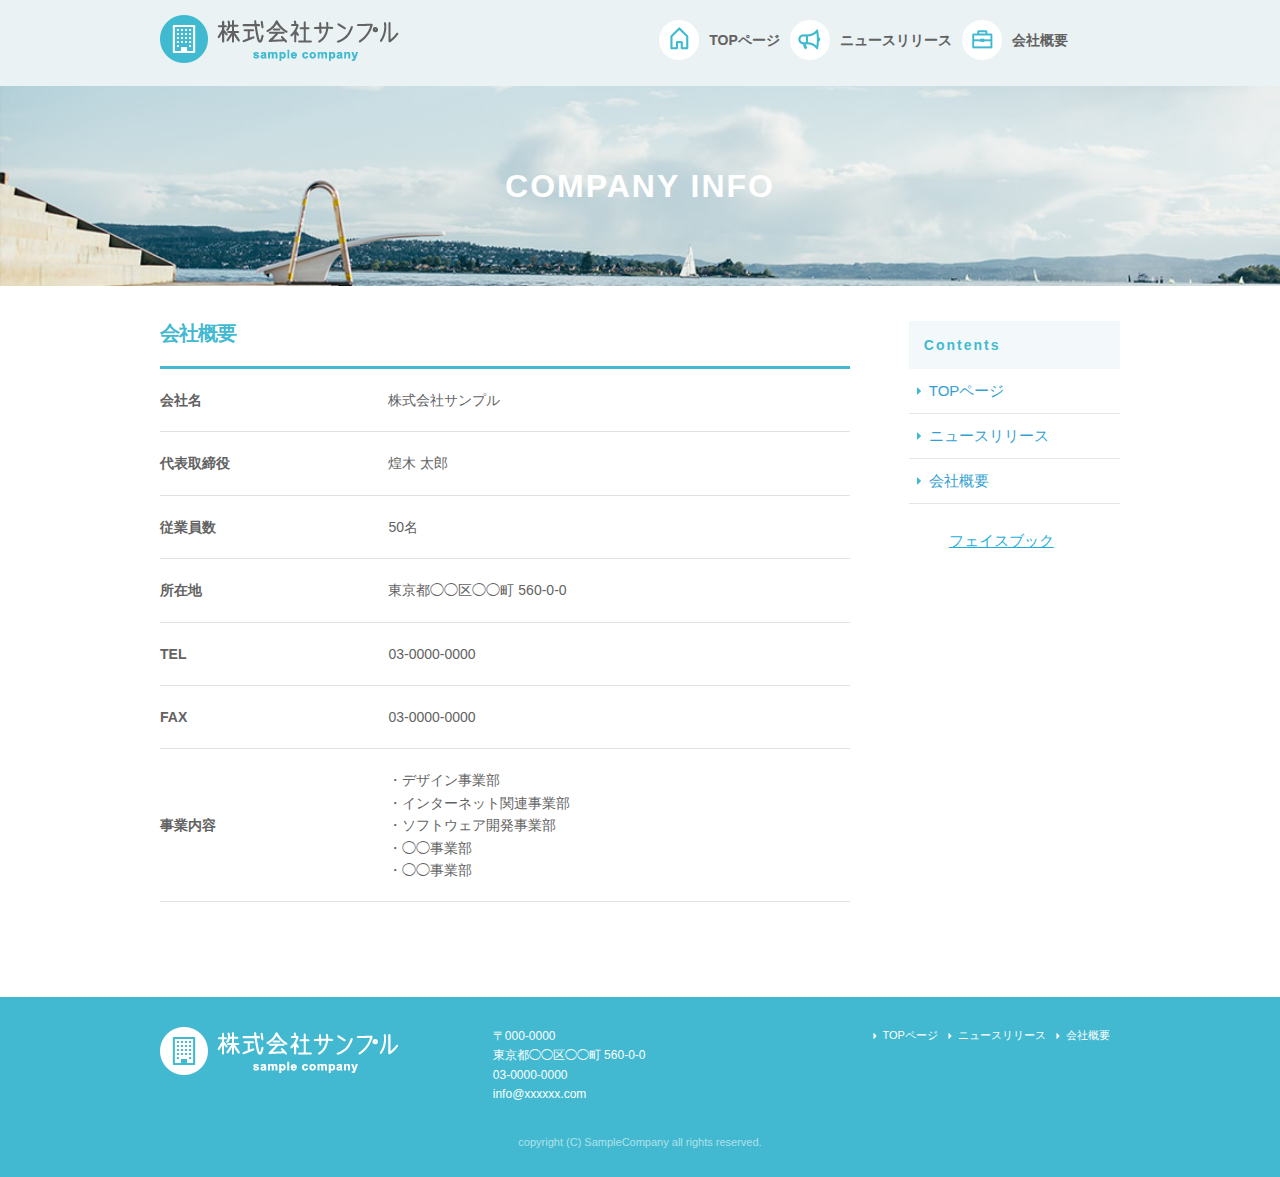
==== company.html @ 12fba8db "kadai mae" ====
<!DOCTYPE html>
<html lang="ja">
<head>

  <!-- Basic Page Needs
  –––––––––––––––––––––––––––––––––––––––––––––––––– -->
  <meta charset="utf-8">
  <title>株式会社サンプル</title>
  <meta name="description" content="">
  <meta name="author" content="">

  <!-- Mobile Specific Metas
  –––––––––––––––––––––––––––––––––––––––––––––––––– -->
  <meta name="viewport" content="width=device-width, initial-scale=1">

  <!-- FONT
  –––––––––––––––––––––––––––––––––––––––––––––––––– -->

  <!-- CSS
  –––––––––––––––––––––––––––––––––––––––––––––––––– -->
  <link rel="stylesheet" href="css/normalize.css">
  <link rel="stylesheet" href="css/skeleton.css">
  <link rel="stylesheet" href="css/sample.css">

  <!-- Favicon
  –––––––––––––––––––––––––––––––––––––––––––––––––– -->
  <link rel="icon" type="image/png" href="images/favicon.png">

</head>
<body>
  <header>
    <div id="header_in" class="container">
      <div class="row">
        <div class="six columns logo">
          
          <h1><a href="index.html"><img class="u-max-full-width" src="images/top/logo.png" alt="株式会社サンプル" srcset="images/top/logo@2x.png 2x" /></a></h1>
          
        </div>
        <div class="six columns navi">
          
         <div class="sp_navi">
          <img id="sp_navi_btn" class="u-max-full-width" src="images/top/sp_navi.png" alt="sp_navi" srcset="images/top/sp_navi@2x.png 2x" />

          <ul class="sp_navi_li">
            <li><a href="index.html">TOPページ</a></li>
            <li><a href="news.html">ニュースリリース</a></li>
            <li><a href="company.html">会社概要</a></li>
          </ul>
        </div>
        <!-- sp_navi -->
        
        <div class="pc_navi">
          <ul class="pc_navi_li">
            <li class="navi_toppage"><a href="index.html">TOPページ</a></li>
            <li class="navi_news"><a href="news.html">ニュースリリース</a></li>
            <li class="navi_company"><a href="company.html">会社概要</a></li>
          </ul>
        </div>
        <!-- pc_navi -->

      </div>
    </div>
    <!-- row -->
  </div>
  <!-- header_in -->
  </header>
  
<div id="sub_cover">
  <div class="conteiner">
    <div class="row">

      <div class="twelve columns">
        <h2>COMPANY INFO</h2>
      </div>

    </div>
  </div>
</div>
<!-- #sub_cover -->

<div id="contents">
  <div class="container">
    <div class="row">
      <div id="main" class="nine columns">
        <h2 class="company_title">会社概要</h2>
         <table class="u-full-width">
              <tbody><tr>
                <th>会社名</th>
                <td>株式会社サンプル</td>
              </tr>
              <tr>
                <th>代表取締役</th>
                <td>煌木 太郎</td>
              </tr>
              <tr>
                <th>従業員数</th>
                <td>50名</td>
              </tr>
              <tr>
                <th>所在地</th>
                <td>東京都◯◯区◯◯町&nbsp;560-0-0</td>
              </tr>
              <tr>
                <th>TEL</th>
                <td>03-0000-0000</td>
              </tr>
              <tr>
                <th>FAX</th>
                <td>03-0000-0000</td>
              </tr>
              <tr>
                <th>事業内容</th>
                <td>
                  ・デザイン事業部<br>
                  ・インターネット関連事業部<br>
                  ・ソフトウェア開発事業部<br>
                  ・◯◯事業部<br>
                  ・◯◯事業部
                </td>
              </tr>
            </tbody></table>
     </div><!-- column -->
     
     <div id="sidebar" class="three columns">
       <div class="pc_sidemenu">
            <h3>Contents</h3>
            <ul>
                <li><a href="index.html">TOPページ</a></li>
                <li><a href="news.html">ニュースリリース</a></li>
                <li><a href="company.html">会社概要</a></li>
            </ul>
       </div> 
        <div class="fb-page" data-href="https://www.facebook.com/FacebookJapan/" data-tabs="timeline" data-width="180" data-height="300" data-small-header="false" data-adapt-container-width="true" data-hide-cover="false" data-show-facepile="false"><blockquote cite="https://www.facebook.com/FacebookJapan/" class="fb-xfbml-parse-ignore"><a href="https://www.facebook.com/FacebookJapan/">フェイスブック</a></blockquote></div>
     </div><!-- column -->
    </div>
  </div>
</div>
    

<footer>
  <div class="container">
    <div class="row">
      <div class="four columns sp">
        <img class="u-max-full-width" src="images/top/footer_logo.png" alt="株式会社サンプル" srcset="images/top/footer_logo@2x.png 2x" />
      </div>
      <!-- columns -->
      <div class="four columns foot_address sp">
        〒000-0000<br />
        東京都◯◯区◯◯町 560-0-0<br />
        03-0000-0000<br />
        info@xxxxxx.com
      </div>
      <!-- columns -->
      <div class="four columns">
        <ul class="foot_navi">
          <li><a href="">TOPページ</a></li>
          <li><a href="">ニュースリリース</a></li>
          <li><a href="">会社概要</a></li>
        </ul>
      </div>
      <!-- columns -->
    </div>
    <!-- row -->

    <div class="row">
      <div class="twelve columns sp">
        <p class="copy">copyright (C) SampleCompany all rights reserved.</p>
      </div>
      <!-- columns -->
    </div>
    <!-- row -->
  </div>
</footer>
<!-- //footer -->

  <!-- Primary Page Layout
  –––––––––––––––––––––––––––––––––––––––––––––––––– -->
  <!--<div class="container">-->
  <!--  <div class="row">-->
  <!--    <div class="one-half column" style="margin-top: 25%">-->
  <!--      <h4>Basic Page</h4>-->
  <!--      <p>This index.html page is a placeholder with the CSS, font and favicon. It's just waiting for you to add some content! If you need some help hit up the <a href="http://www.getskeleton.com">Skeleton documentation</a>.</p>-->
  <!--    </div>-->
  <!--  </div>-->
  <!--</div>-->

<script type="text/javascript" src="//ajax.googleapis.com/ajax/libs/jquery/1.10.2/jquery.min.js"></script>

<script>
  $(function(){
    $(document).ready(function(){

      $("#sp_navi_btn").click(function () {
        $(this).next().slideToggle();
      });

    });
  });
</script>

<!-- End Document
  –––––––––––––––––––––––––––––––––––––––––––––––––– -->
</body>
</html>
---- css/skeleton.css ----
/*
* Skeleton V2.0.4
* Copyright 2014, Dave Gamache
* www.getskeleton.com
* Free to use under the MIT license.
* http://www.opensource.org/licenses/mit-license.php
* 12/29/2014
*/


/* Table of contents
––––––––––––––––––––––––––––––––––––––––––––––––––
- Grid
- Base Styles
- Typography
- Links
- Buttons
- Forms
- Lists
- Code
- Tables
- Spacing
- Utilities
- Clearing
- Media Queries
*/


/* Grid
–––––––––––––––––––––––––––––––––––––––––––––––––– */
.container {
  position: relative;
  width: 100%;
  max-width: 960px;
  margin: 0 auto;
  padding: 0 20px;
  box-sizing: border-box; }
.column,
.columns {
  width: 100%;
  float: left;
  box-sizing: border-box; }

/* For devices larger than 400px */
@media (min-width: 400px) {
  .container {
    width: 85%;
    padding: 0; }
}

/* For devices larger than 550px */
@media (min-width: 550px) {
  .container {
    width: 80%; }
  .column,
  .columns {
    margin-left: 4%; }
  .column:first-child,
  .columns:first-child {
    margin-left: 0; }

  .one.column,
  .one.columns                    { width: 4.66666666667%; }
  .two.columns                    { width: 13.3333333333%; }
  .three.columns                  { width: 22%;            }
  .four.columns                   { width: 30.6666666667%; }
  .five.columns                   { width: 39.3333333333%; }
  .six.columns                    { width: 48%;            }
  .seven.columns                  { width: 56.6666666667%; }
  .eight.columns                  { width: 65.3333333333%; }
  .nine.columns                   { width: 74.0%;          }
  .ten.columns                    { width: 82.6666666667%; }
  .eleven.columns                 { width: 91.3333333333%; }
  .twelve.columns                 { width: 100%; margin-left: 0; }

  .one-third.column               { width: 30.6666666667%; }
  .two-thirds.column              { width: 65.3333333333%; }

  .one-half.column                { width: 48%; }

  /* Offsets */
  .offset-by-one.column,
  .offset-by-one.columns          { margin-left: 8.66666666667%; }
  .offset-by-two.column,
  .offset-by-two.columns          { margin-left: 17.3333333333%; }
  .offset-by-three.column,
  .offset-by-three.columns        { margin-left: 26%;            }
  .offset-by-four.column,
  .offset-by-four.columns         { margin-left: 34.6666666667%; }
  .offset-by-five.column,
  .offset-by-five.columns         { margin-left: 43.3333333333%; }
  .offset-by-six.column,
  .offset-by-six.columns          { margin-left: 52%;            }
  .offset-by-seven.column,
  .offset-by-seven.columns        { margin-left: 60.6666666667%; }
  .offset-by-eight.column,
  .offset-by-eight.columns        { margin-left: 69.3333333333%; }
  .offset-by-nine.column,
  .offset-by-nine.columns         { margin-left: 78.0%;          }
  .offset-by-ten.column,
  .offset-by-ten.columns          { margin-left: 86.6666666667%; }
  .offset-by-eleven.column,
  .offset-by-eleven.columns       { margin-left: 95.3333333333%; }

  .offset-by-one-third.column,
  .offset-by-one-third.columns    { margin-left: 34.6666666667%; }
  .offset-by-two-thirds.column,
  .offset-by-two-thirds.columns   { margin-left: 69.3333333333%; }

  .offset-by-one-half.column,
  .offset-by-one-half.columns     { margin-left: 52%; }

}


/* Base Styles
–––––––––––––––––––––––––––––––––––––––––––––––––– */
/* NOTE
html is set to 62.5% so that all the REM measurements throughout Skeleton
are based on 10px sizing. So basically 1.5rem = 15px :) */
html {
  font-size: 62.5%; }
body {
  font-size: 1.5em; /* currently ems cause chrome bug misinterpreting rems on body element */
  line-height: 1.6;
  font-weight: 400;
  font-family: "Raleway", "HelveticaNeue", "Helvetica Neue", Helvetica, Arial, sans-serif;
  color: #222; }


/* Typography
–––––––––––––––––––––––––––––––––––––––––––––––––– */
h1, h2, h3, h4, h5, h6 {
  margin-top: 0;
  margin-bottom: 2rem;
  font-weight: 300; }
h1 { font-size: 4.0rem; line-height: 1.2;  letter-spacing: -.1rem;}
h2 { font-size: 3.6rem; line-height: 1.25; letter-spacing: -.1rem; }
h3 { font-size: 3.0rem; line-height: 1.3;  letter-spacing: -.1rem; }
h4 { font-size: 2.4rem; line-height: 1.35; letter-spacing: -.08rem; }
h5 { font-size: 1.8rem; line-height: 1.5;  letter-spacing: -.05rem; }
h6 { font-size: 1.5rem; line-height: 1.6;  letter-spacing: 0; }

/* Larger than phablet */
@media (min-width: 550px) {
  h1 { font-size: 5.0rem; }
  h2 { font-size: 4.2rem; }
  h3 { font-size: 3.6rem; }
  h4 { font-size: 3.0rem; }
  h5 { font-size: 2.4rem; }
  h6 { font-size: 1.5rem; }
}

p {
  margin-top: 0; }


/* Links
–––––––––––––––––––––––––––––––––––––––––––––––––– */
a {
  color: #1EAEDB; }
a:hover {
  color: #0FA0CE; }


/* Buttons
–––––––––––––––––––––––––––––––––––––––––––––––––– */
.button,
button,
input[type="submit"],
input[type="reset"],
input[type="button"] {
  display: inline-block;
  height: 38px;
  padding: 0 30px;
  color: #555;
  text-align: center;
  font-size: 11px;
  font-weight: 600;
  line-height: 38px;
  letter-spacing: .1rem;
  text-transform: uppercase;
  text-decoration: none;
  white-space: nowrap;
  background-color: transparent;
  border-radius: 4px;
  border: 1px solid #bbb;
  cursor: pointer;
  box-sizing: border-box; }
.button:hover,
button:hover,
input[type="submit"]:hover,
input[type="reset"]:hover,
input[type="button"]:hover,
.button:focus,
button:focus,
input[type="submit"]:focus,
input[type="reset"]:focus,
input[type="button"]:focus {
  color: #333;
  border-color: #888;
  outline: 0; }
.button.button-primary,
button.button-primary,
input[type="submit"].button-primary,
input[type="reset"].button-primary,
input[type="button"].button-primary {
  color: #FFF;
  background-color: #33C3F0;
  border-color: #33C3F0; }
.button.button-primary:hover,
button.button-primary:hover,
input[type="submit"].button-primary:hover,
input[type="reset"].button-primary:hover,
input[type="button"].button-primary:hover,
.button.button-primary:focus,
button.button-primary:focus,
input[type="submit"].button-primary:focus,
input[type="reset"].button-primary:focus,
input[type="button"].button-primary:focus {
  color: #FFF;
  background-color: #1EAEDB;
  border-color: #1EAEDB; }


/* Forms
–––––––––––––––––––––––––––––––––––––––––––––––––– */
input[type="email"],
input[type="number"],
input[type="search"],
input[type="text"],
input[type="tel"],
input[type="url"],
input[type="password"],
textarea,
select {
  height: 38px;
  padding: 6px 10px; /* The 6px vertically centers text on FF, ignored by Webkit */
  background-color: #fff;
  border: 1px solid #D1D1D1;
  border-radius: 4px;
  box-shadow: none;
  box-sizing: border-box; }
/* Removes awkward default styles on some inputs for iOS */
input[type="email"],
input[type="number"],
input[type="search"],
input[type="text"],
input[type="tel"],
input[type="url"],
input[type="password"],
textarea {
  -webkit-appearance: none;
     -moz-appearance: none;
          appearance: none; }
textarea {
  min-height: 65px;
  padding-top: 6px;
  padding-bottom: 6px; }
input[type="email"]:focus,
input[type="number"]:focus,
input[type="search"]:focus,
input[type="text"]:focus,
input[type="tel"]:focus,
input[type="url"]:focus,
input[type="password"]:focus,
textarea:focus,
select:focus {
  border: 1px solid #33C3F0;
  outline: 0; }
label,
legend {
  display: block;
  margin-bottom: .5rem;
  font-weight: 600; }
fieldset {
  padding: 0;
  border-width: 0; }
input[type="checkbox"],
input[type="radio"] {
  display: inline; }
label > .label-body {
  display: inline-block;
  margin-left: .5rem;
  font-weight: normal; }


/* Lists
–––––––––––––––––––––––––––––––––––––––––––––––––– */
ul {
  list-style: circle inside; }
ol {
  list-style: decimal inside; }
ol, ul {
  padding-left: 0;
  margin-top: 0; }
ul ul,
ul ol,
ol ol,
ol ul {
  margin: 1.5rem 0 1.5rem 3rem;
  font-size: 90%; }
li {
  margin-bottom: 1rem; }


/* Code
–––––––––––––––––––––––––––––––––––––––––––––––––– */
code {
  padding: .2rem .5rem;
  margin: 0 .2rem;
  font-size: 90%;
  white-space: nowrap;
  background: #F1F1F1;
  border: 1px solid #E1E1E1;
  border-radius: 4px; }
pre > code {
  display: block;
  padding: 1rem 1.5rem;
  white-space: pre; }


/* Tables
–––––––––––––––––––––––––––––––––––––––––––––––––– */
th,
td {
  padding: 12px 15px;
  text-align: left;
  border-bottom: 1px solid #E1E1E1; }
th:first-child,
td:first-child {
  padding-left: 0; }
th:last-child,
td:last-child {
  padding-right: 0; }


/* Spacing
–––––––––––––––––––––––––––––––––––––––––––––––––– */
button,
.button {
  margin-bottom: 1rem; }
input,
textarea,
select,
fieldset {
  margin-bottom: 1.5rem; }
pre,
blockquote,
dl,
figure,
table,
p,
ul,
ol,
form {
  margin-bottom: 2.5rem; }


/* Utilities
–––––––––––––––––––––––––––––––––––––––––––––––––– */
.u-full-width {
  width: 100%;
  box-sizing: border-box; }
.u-max-full-width {
  max-width: 100%;
  box-sizing: border-box; }
.u-pull-right {
  float: right; }
.u-pull-left {
  float: left; }


/* Misc
–––––––––––––––––––––––––––––––––––––––––––––––––– */
hr {
  margin-top: 3rem;
  margin-bottom: 3.5rem;
  border-width: 0;
  border-top: 1px solid #E1E1E1; }


/* Clearing
–––––––––––––––––––––––––––––––––––––––––––––––––– */

/* Self Clearing Goodness */
.container:after,
.row:after,
.u-cf {
  content: "";
  display: table;
  clear: both; }


/* Media Queries
–––––––––––––––––––––––––––––––––––––––––––––––––– */
/*
Note: The best way to structure the use of media queries is to create the queries
near the relevant code. For example, if you wanted to change the styles for buttons
on small devices, paste the mobile query code up in the buttons section and style it
there.
*/


/* Larger than mobile */
@media (min-width: 400px) {}

/* Larger than phablet (also point when grid becomes active) */
@media (min-width: 550px) {}

/* Larger than tablet */
@media (min-width: 750px) {}

/* Larger than desktop */
@media (min-width: 1000px) {}

/* Larger than Desktop HD */
@media (min-width: 1200px) {}
---- css/sample.css ----
html {
  font-size: 62.5%; }

header {
  background: #eaf2f4; }
  header #header_in {
    padding-top: 10px;
    padding-bottom: 4px; }
  @media (max-width: 550px) {
    header .logo {
      width: 190px; }
    header .navi {
      width: 40px;
      float: right; } }
  header .sp_navi_li {
    width: 180px;
    position: absolute;
    top: 50px;
    right: 2%;
    border: 1px solid #eee;
    background: white;
    margin: 0;
    padding: 0;
    display: none;
    z-index: 100; }
    header .sp_navi_li li {
      list-style: none;
      margin: 0;
      padding: 0; }
      header .sp_navi_li li a {
        display: block;
        padding: 10px 8px;
        border-bottom: 1px solid #eee;
        font-size: 14px;
        text-decoration: none; }
  @media (min-width: 551px) {
    header .sp_navi {
      display: none; }
    header #header_in {
      padding: 15px 0 10px 0; }
    header .pc_navi_li {
      margin: 0;
      padding: 0; }
      header .pc_navi_li li {
        list-style: none;
        margin: 5px 0 0 0;
        padding: 0; }
        header .pc_navi_li li a {
          color: #626262;
          text-decoration: none;
          font-weight: bold;
          font-size: 14px;
          font-size: 1.4rem;
          float: left;
          padding-right: 10px; }
        header .pc_navi_li li a:hover {
          color: #42b9d0; }
      header .pc_navi_li li.navi_toppage a {
        background-repeat: no-repeat;
        display: inline-block;
        line-height: 40px;
        padding-left: 50px;
        background-image: url("../images/top/navi_top.png");
        background-size: 40px 40px; } }
    @media screen and (min-width: 551px) and (-webkit-min-device-pixel-ratio: 2), (min-width: 551px) and (min-resolution: 2dppx) {
      header .pc_navi_li li.navi_toppage a {
        background-image: url("../images/top/navi_top@2x.png"); } }
  @media (min-width: 551px) {
      header .pc_navi_li li.navi_news a {
        background-repeat: no-repeat;
        display: inline-block;
        line-height: 40px;
        padding-left: 50px;
        background-image: url("../images/top/navi_news.png");
        background-size: 40px 40px; } }
    @media screen and (min-width: 551px) and (-webkit-min-device-pixel-ratio: 2), (min-width: 551px) and (min-resolution: 2dppx) {
      header .pc_navi_li li.navi_news a {
        background-image: url("../images/top/navi_news@2x.png"); } }
  @media (min-width: 551px) {
      header .pc_navi_li li.navi_company a {
        background-repeat: no-repeat;
        display: inline-block;
        line-height: 40px;
        padding-left: 50px;
        background-image: url("../images/top/navi_company.png");
        background-size: 40px 40px; } }
    @media screen and (min-width: 551px) and (-webkit-min-device-pixel-ratio: 2), (min-width: 551px) and (min-resolution: 2dppx) {
      header .pc_navi_li li.navi_company a {
        background-image: url("../images/top/navi_company@2x.png"); } }

  @media (max-width: 550px) {
    header .pc_navi {
      display: none; } }

#cover_area {
  text-align: center;
  padding: 80px 0;
  background-image: url("../images/top/cover.jpg");
  background-size: cover; }
  @media screen and (-webkit-min-device-pixel-ratio: 2), (min-resolution: 2dppx) {
    #cover_area {
      background-image: url("../images/top/cover@2x.jpg"); } }
  @media (min-width: 551px) {
    #cover_area {
      text-align: left;
      height: 420px;
      padding: 0; }
      #cover_area img {
        margin-top: 180px;
        margin-left: 70px; } }

#service_area {
  padding-top: 20px; }
  @media (min-width: 551px) {
    #service_area {
      padding-top: 30px; } }
  #service_area .columns {
    color: #626262; }
    #service_area .columns .service_title {
      font-size: 18px;
      font-size: 1.8rem;
      font-weight: bold;
      margin-top: 8px; }
    #service_area .columns p {
      font-size: 15px;
      font-size: 1.5rem;
      margin-top: 10px; }
    @media (min-width: 551px) {
      #service_area .columns .service_title {
        font-size: 16px;
        font-size: 1.6rem; }
      #service_area .columns p {
        font-size: 13px;
        font-size: 1.3rem; } }

#news_area {
  background-color: #eaf2f4; }
  @media (min-width: 551px) {
    #news_area .container {
      padding: 0px 10% 50px 10%; } }
  #news_area .news_title {
    text-align: center;
    font-size: 26px;
    font-size: 2.6rem;
    color: #42b9d0;
    padding: 15px 0 10px 0;
    font-weight: bold;
    letter-spacing: 0.2rem; }
  #news_area .news_li li {
    list-style: none;
    font-size: 15px;
    font-size: 1.5rem; }
    #news_area .news_li li span {
      color: #42b9d0;
      font-weight: bold;
      display: block;
      margin-bottom: 3px; }
  @media (min-width: 551px) {
    #news_area .news_title {
      text-align: center;
      font-size: 22px;
      font-size: 2.2rem;
      color: #42b9d0;
      padding: 50px 0 41px 0;
      letter-spacing: 0.2rem; }
    #news_area .news_lists li {
      list-style: none;
      font-size: 14px;
      font-size: 1.4rem;
      margin-bottom: 20px; }
      #news_area .news_lists li span {
        color: #42b9d0;
        font-weight: bold;
        display: inline;
        margin-bottom: 0px; } }

footer {
  background-color: #42b9d0;
  color: #fff;
  padding-top: 20px; }
  @media (max-width: 550px) {
    footer .container {
      margin: 0;
      padding: 0; }
    footer .sp {
      padding: 0 6%;
      margin: 0 auto; }
    footer .foot_navi {
      margin-top: 20px; }
      footer .foot_navi li {
        list-style: none;
        margin-bottom: 1px; }
        footer .foot_navi li a {
          color: #42b9d0;
          background-color: #eaf2f4;
          display: block;
          text-align: center;
          font-weight: bold;
          text-decoration: none;
          font-size: 16px;
          font-size: 1.6rem;
          padding: 16px 0; } }
  footer .foot_address {
    font-size: 16px;
    font-size: 1.6rem;
    padding-top: 10px; }
  footer .copy {
    text-align: center;
    font-size: 11px;
    font-size: 1.1rem;
    color: #b2e1ea; }
  @media (min-width: 551px) {
    footer {
      padding-top: 30px; }
      footer .foot_address {
        padding: 0px;
        font-size: 12px;
        font-size: 1.2rem; }
      footer .foot_navi {
        float: right; }
        footer .foot_navi li {
          list-style: none;
          background-repeat: no-repeat;
          background-position: left center;
          display: inline-block;
          float: left;
          margin-right: 10px;
          font-size: 11px;
          font-size: 1.1rem;
          background-image: url("../images/top/foot_arroehead.png");
          background-size: 4px 6px; } }
      @media screen and (min-width: 551px) and (-webkit-min-device-pixel-ratio: 2), (min-width: 551px) and (min-resolution: 2dppx) {
        footer .foot_navi li {
          background-image: url("../images/top/foot_arroehead@2x.png"); } }
  @media (min-width: 551px) {
        footer .foot_navi a {
          color: white;
          padding-left: 10px;
          text-decoration: none; }
        footer .foot_navi a:hover {
          color: #eaf2f4; }
      footer .copy {
        margin-top: 30px; } }

h1 {
  margin: 0;
  padding: 0; }

#sub_cover {
  padding: 40px 0;
  background-image: url("../images/news/sub_cover.jpg");
  background-size: cover; }
  @media screen and (-webkit-min-device-pixel-ratio: 2), (min-resolution: 2dppx) {
    #sub_cover {
      background-image: url("../images/news/sub_cover@2x.jpg"); } }
  @media (min-width: 550px) {
    #sub_cover {
      padding: 80px 0; } }
  #sub_cover h2 {
    text-align: center;
    color: white;
    font-size: 32px;
    font-size: 3.2rem;
    font-weight: bold;
    margin: 0;
    letter-spacing: 0.2rem;
    line-height: 1.25; }

#contents {
  padding-top: 20px; }
  @media (min-width: 550px) {
    #contents {
      padding-top: 35px;
      padding-bottom: 70px; } }
  @media (min-width: 550px) {
    #contents #main {
      padding-right: 20px; } }
  #contents #main h2.company_title {
    margin-bottom: 0px; }
  #contents #main h2 {
    color: #42b9d0;
    border-bottom: 3px solid #42b9d0;
    font-size: 15px;
    font-size: 1.5rem;
    font-weight: bold;
    padding-bottom: 15px; }
    @media (min-width: 550px) {
      #contents #main h2 {
        font-size: 2rem;
        padding-bottom: 20px; } }
  #contents #main .news_li {
    font-size: 1.5rem; }
  #contents #main .news_li li {
    list-style: none; }
    #contents #main .news_li li span {
      color: #42b9d0;
      display: block;
      font-weight: bold;
      margin-bottom: 3px; }
      @media (min-width: 550px) {
        #contents #main .news_li li span {
          display: inline-block;
          margin-bottom: 0;
          padding-right: 10px; } }
    @media (min-width: 550px) {
      #contents #main .news_li li {
        list-style: none;
        padding-bottom: 5px; } }
  #contents #main th, #contents #main td {
    padding: 20px 0;
    color: #626262;
    font-size: 1.4rem; }
  #contents #main th {
    padding-right: 20px; }
  #contents #sidebar {
    padding-bottom: 20px; }
    #contents #sidebar .columns {
      float: left;
      box-sizing: border-box; }
    @media (min-width: 550px) {
      #contents #sidebar .three columns {
        width: 22%; }
      #contents #sidebar .columns {
        margin-left: 4%; } }
    @media (max-width: 550px) {
      #contents #sidebar .pc_sidemenu {
        display: none; } }
    #contents #sidebar .pc_sidemenu h3 {
      color: #42b9d0;
      font-size: 1.4rem;
      letter-spacing: 0.2rem;
      font-weight: bold;
      background-color: #f3f9fb;
      padding: 15px;
      margin-bottom: 0px; }
    #contents #sidebar .pc_sidemenu li {
      list-style: none;
      display: block;
      border-bottom: 1px solid #e5e5e5;
      background-repeat: no-repeat;
      background-position: 8px center;
      margin-bottom: 0px;
      padding: 10px 10px 10px 20px;
      background-image: url(../images/news/side_arrow.png);
      background-size: 4px 8px; }
      #contents #sidebar .pc_sidemenu li a:hover {
        color: #42b9d0; }
      #contents #sidebar .pc_sidemenu li a {
        color: #339fd1;
        text-decoration: none; }
  #contents a {
    background-color: transparent; }
  #contents a:hover {
    outline: 0;
    outline-color: initial;
    outline-style: initial;
    outline-width: 0px; }
  #contents a:-webkit-any-link {
    cursor: auto; }

tr {
  display: table-row;
  vertical-align: inherit;
  border-color: inherit; }

table {
  border-collapse: collapse;
  border-spacing: 0; }

th, td {
  padding: 12px 15px;
  text-align: left;
  border-bottom: 1px solid #E1E1E1; }

h3 {
  line-height: 1.3;
  margin-top: 0;
  display: block; }

/*# sourceMappingURL=sample.css.map */
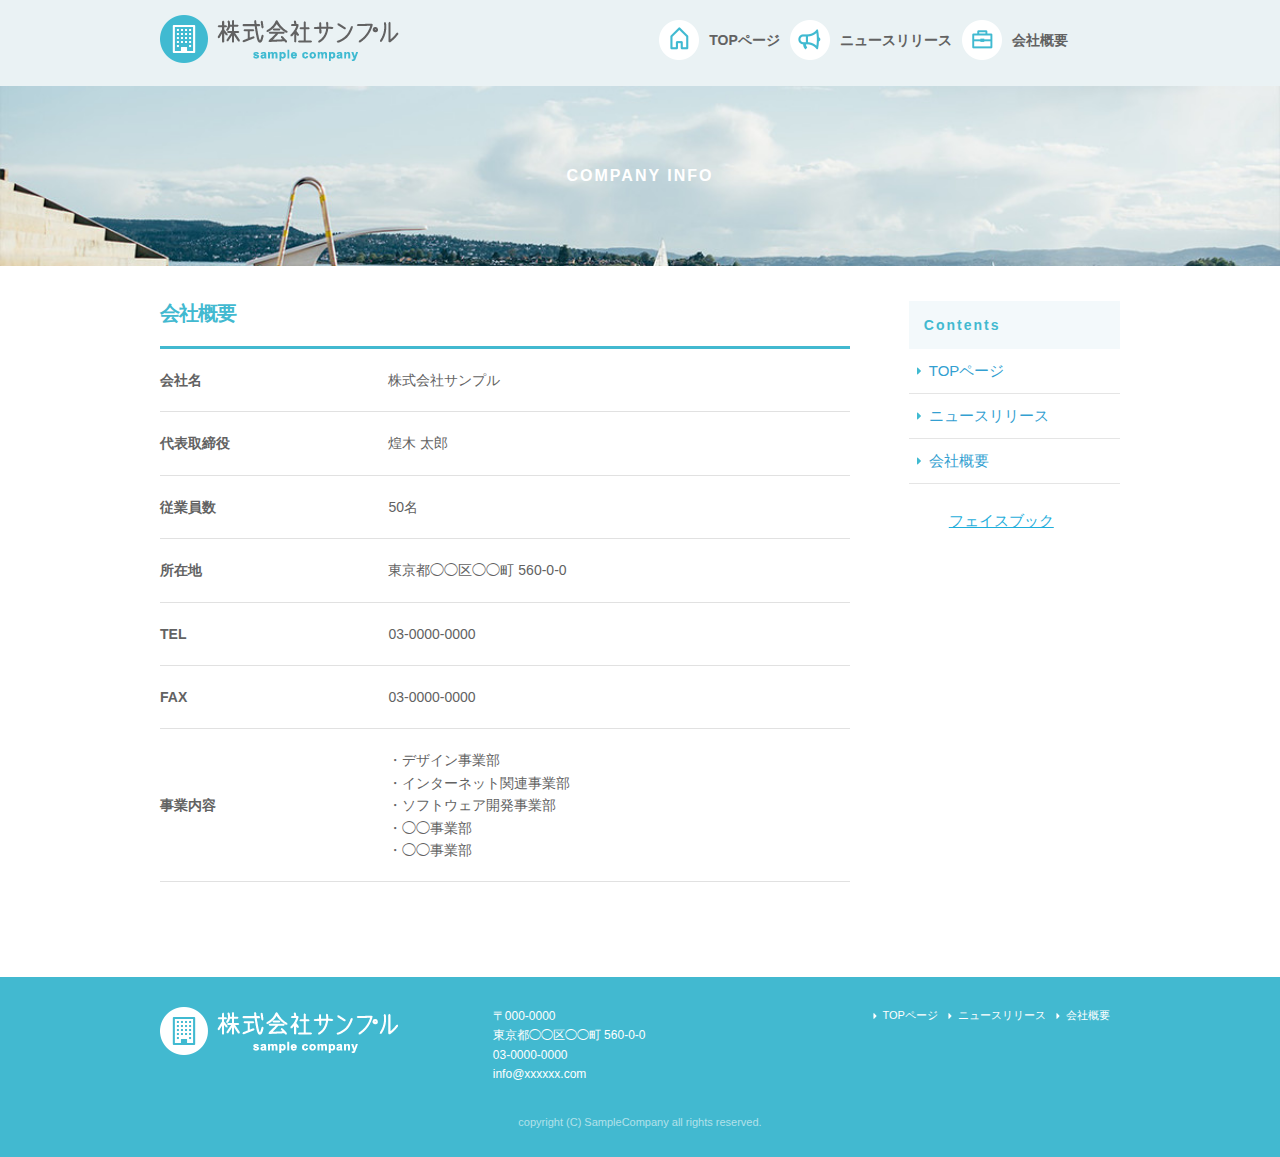
==== commit c8fc594f: "kadai ato2" ====
--- a/company.html
+++ b/company.html
@@ -28,6 +28,15 @@
 
 </head>
 <body>
+  <div id="fb-root"></div>
+<script>(function(d, s, id) {
+  var js, fjs = d.getElementsByTagName(s)[0];
+  if (d.getElementById(id)) return;
+  js = d.createElement(s); js.id = id;
+  js.src = "//connect.facebook.net/ja_JP/sdk.js#xfbml=1&version=v2.9&appId=103063073590496";
+  fjs.parentNode.insertBefore(js, fjs);
+}(document, 'script', 'facebook-jssdk'));</script>
+
   <header>
     <div id="header_in" class="container">
       <div class="row">
@@ -130,7 +139,7 @@
                 <li><a href="company.html">会社概要</a></li>
             </ul>
        </div> 
-        <div class="fb-page" data-href="https://www.facebook.com/FacebookJapan/" data-tabs="timeline" data-width="180" data-height="300" data-small-header="false" data-adapt-container-width="true" data-hide-cover="false" data-show-facepile="false"><blockquote cite="https://www.facebook.com/FacebookJapan/" class="fb-xfbml-parse-ignore"><a href="https://www.facebook.com/FacebookJapan/">フェイスブック</a></blockquote></div>
+        <div class="fb-page" data-href="https://www.facebook.com/FacebookJapan/" data-tabs="timeline" data-width="211" data-height="300" data-small-header="false" data-adapt-container-width="true" data-hide-cover="false" data-show-facepile="false"><blockquote cite="https://www.facebook.com/FacebookJapan/" class="fb-xfbml-parse-ignore"><a href="https://www.facebook.com/FacebookJapan/">フェイスブック</a></blockquote></div>
      </div><!-- column -->
     </div>
   </div>
--- a/css/sample.css
+++ b/css/sample.css
@@ -260,7 +260,7 @@
     text-align: center;
     color: white;
     font-size: 32px;
-    font-size: 3.2rem;
+    font-size: 1.6rem;
     font-weight: bold;
     margin: 0;
     letter-spacing: 0.2rem;
